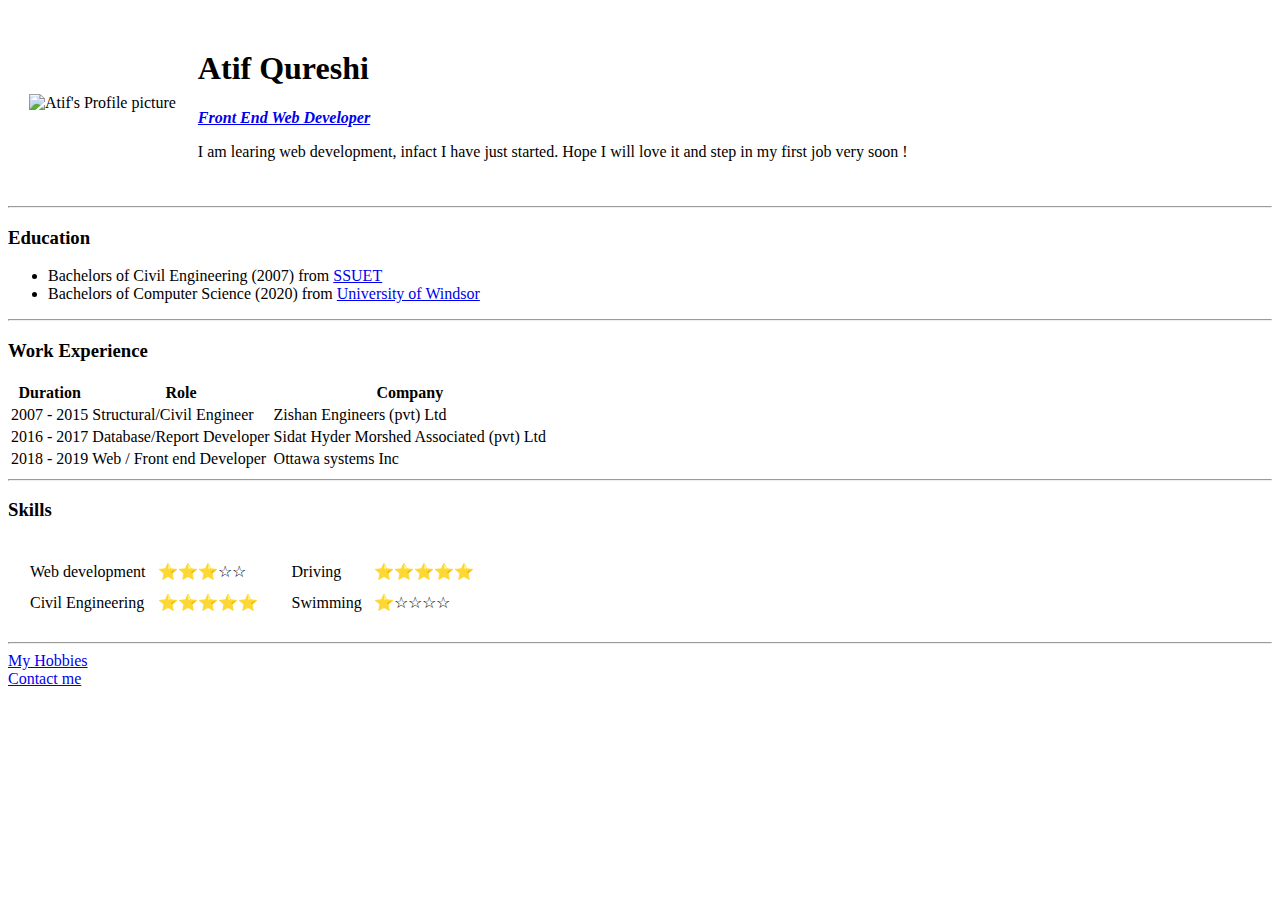
==== index.html @ e17a81a0 "initial files" ====
<!DOCTYPE html>
<html lang="en" dir="ltr">

<head>
  <meta charset="utf-8">
  <title>🌹Atif's Personal Page</title>
</head>

<body>


  <table cellspacing="20">
    <tr>
      <td>
        <img src="images/atifcircle.png" alt="Atif's Profile picture" height="150" width="150">
      </td>
      <td>
        <h1>Atif Qureshi</h1>
        <p><em><strong><a href="https://en.wikipedia.org/wiki/Front-end_web_development">Front End Web Developer</a></strong></em></p>
        <p>I am learing web development, infact I have just started. Hope I will love it and step in my first job very soon !</p>
      </td>
    </tr>
  </table>



  <hr>
  <h3>Education</h3>
  <ul>
    <li>Bachelors of Civil Engineering (2007) from <a href="https://ssuet.edu.pk/">SSUET</a></li>
    <li>Bachelors of Computer Science (2020) from <a href="https://www.uwindsor.ca/">University of Windsor</a></li>
  </ul>
  <hr>
  <h3>Work Experience</h3>

  <table>
    <thead>
      <tr><th>Duration</th><th>Role</th><th>Company</th></tr>
    </thead>

    <tbody>
      <tr><td>2007 - 2015</td><td>Structural/Civil Engineer</td><td>Zishan Engineers (pvt) Ltd</td></tr>
      <tr><td>2016 - 2017</td><td>Database/Report Developer</td><td>Sidat Hyder Morshed Associated (pvt) Ltd</td></tr>
      <tr><td>2018 - 2019</td><td>Web / Front end Developer</td><td>Ottawa systems Inc</td></tr>
    </tbody>
  </table>
<hr>

<h3>Skills</h3>
  <table border="0" cellspacing="10">
    <tr>

      <td>
        <table cellspacing="10">
          <tr><td>Web development</td><td>⭐⭐⭐☆☆</td></tr>
          <tr><td>Civil Engineering</td><td>⭐⭐⭐⭐⭐</td></tr>
        </table>
      </td>

      <td>
        <table cellspacing="10">
          <tr><td>Driving</td><td>⭐⭐⭐⭐⭐</td></tr>
          <tr><td>Swimming</td><td>⭐☆☆☆☆</td></tr>
        </table>
      </td>

    </tr>



<!--

    <tr>
      <td>Web development</td><td>⭐⭐⭐☆☆</td>
      <td>Civil Engineering</td></td><td>⭐⭐⭐⭐⭐</td>



      <td>Driving</td><td>⭐⭐⭐⭐⭐</td>
      <td>Swimming</td><td>⭐☆☆☆☆</td>
    </tr>




    <tr>
      <td>Web development</td><td>⭐⭐⭐☆☆</td>
      <td>Civil Engineering</td></td><td>⭐⭐⭐⭐⭐</td>
    </tr>
-->

  </table>

<hr>
  <a href="my_hobbies.html">My Hobbies</a><br>
  <a href="contact_me.html">Contact me</a>



</body>

</html>
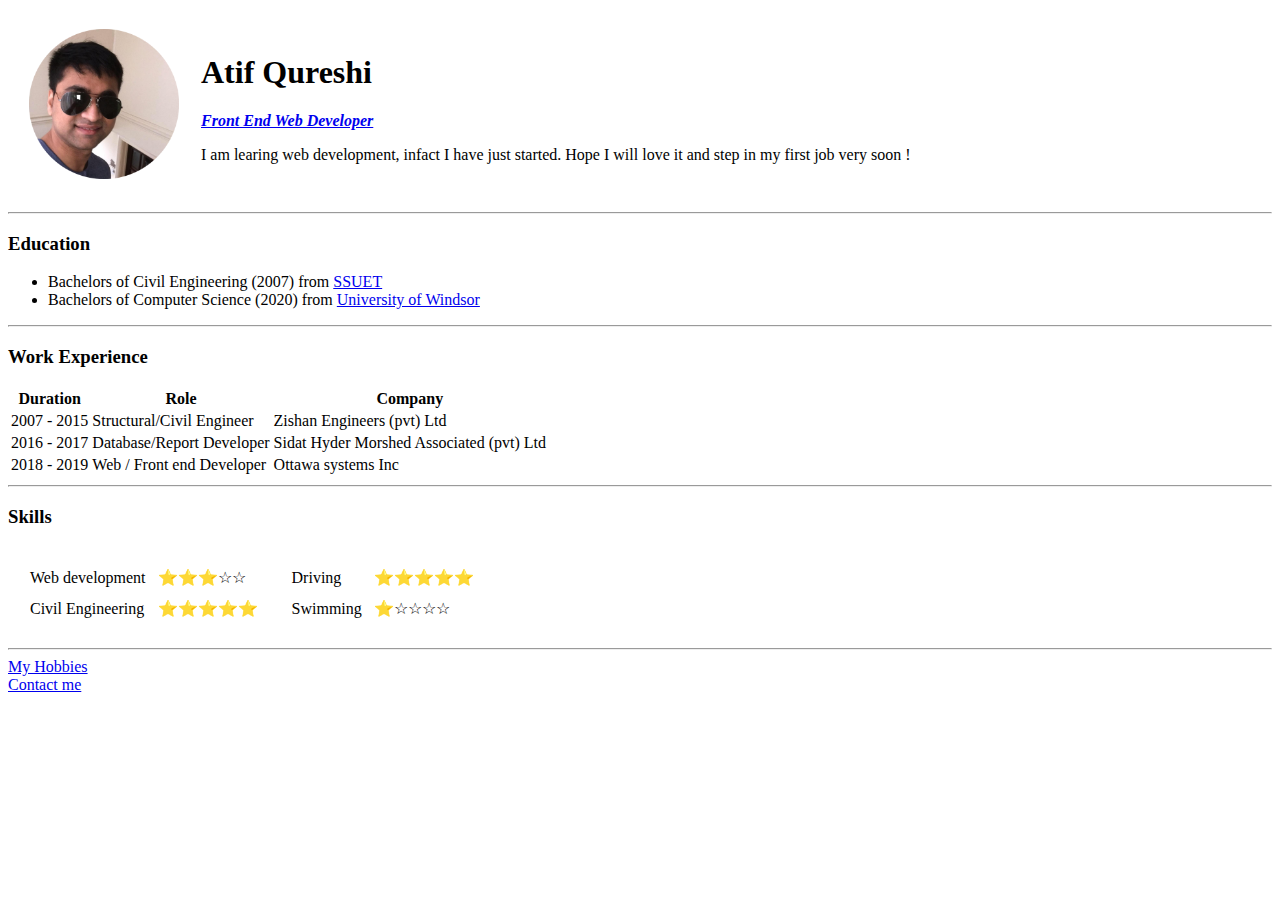
==== commit c8978378: "Update index.html" ====
--- a/index.html
+++ b/index.html
@@ -12,7 +12,7 @@
   <table cellspacing="20">
     <tr>
       <td>
-        <img src="images/atifcircle.png" alt="Atif's Profile picture" height="150" width="150">
+        <img src="https://atifqureshi2020.github.io/resume/images/atifcircle.png" alt="Atif's Profile picture" height="150" width="150">
       </td>
       <td>
         <h1>Atif Qureshi</h1>
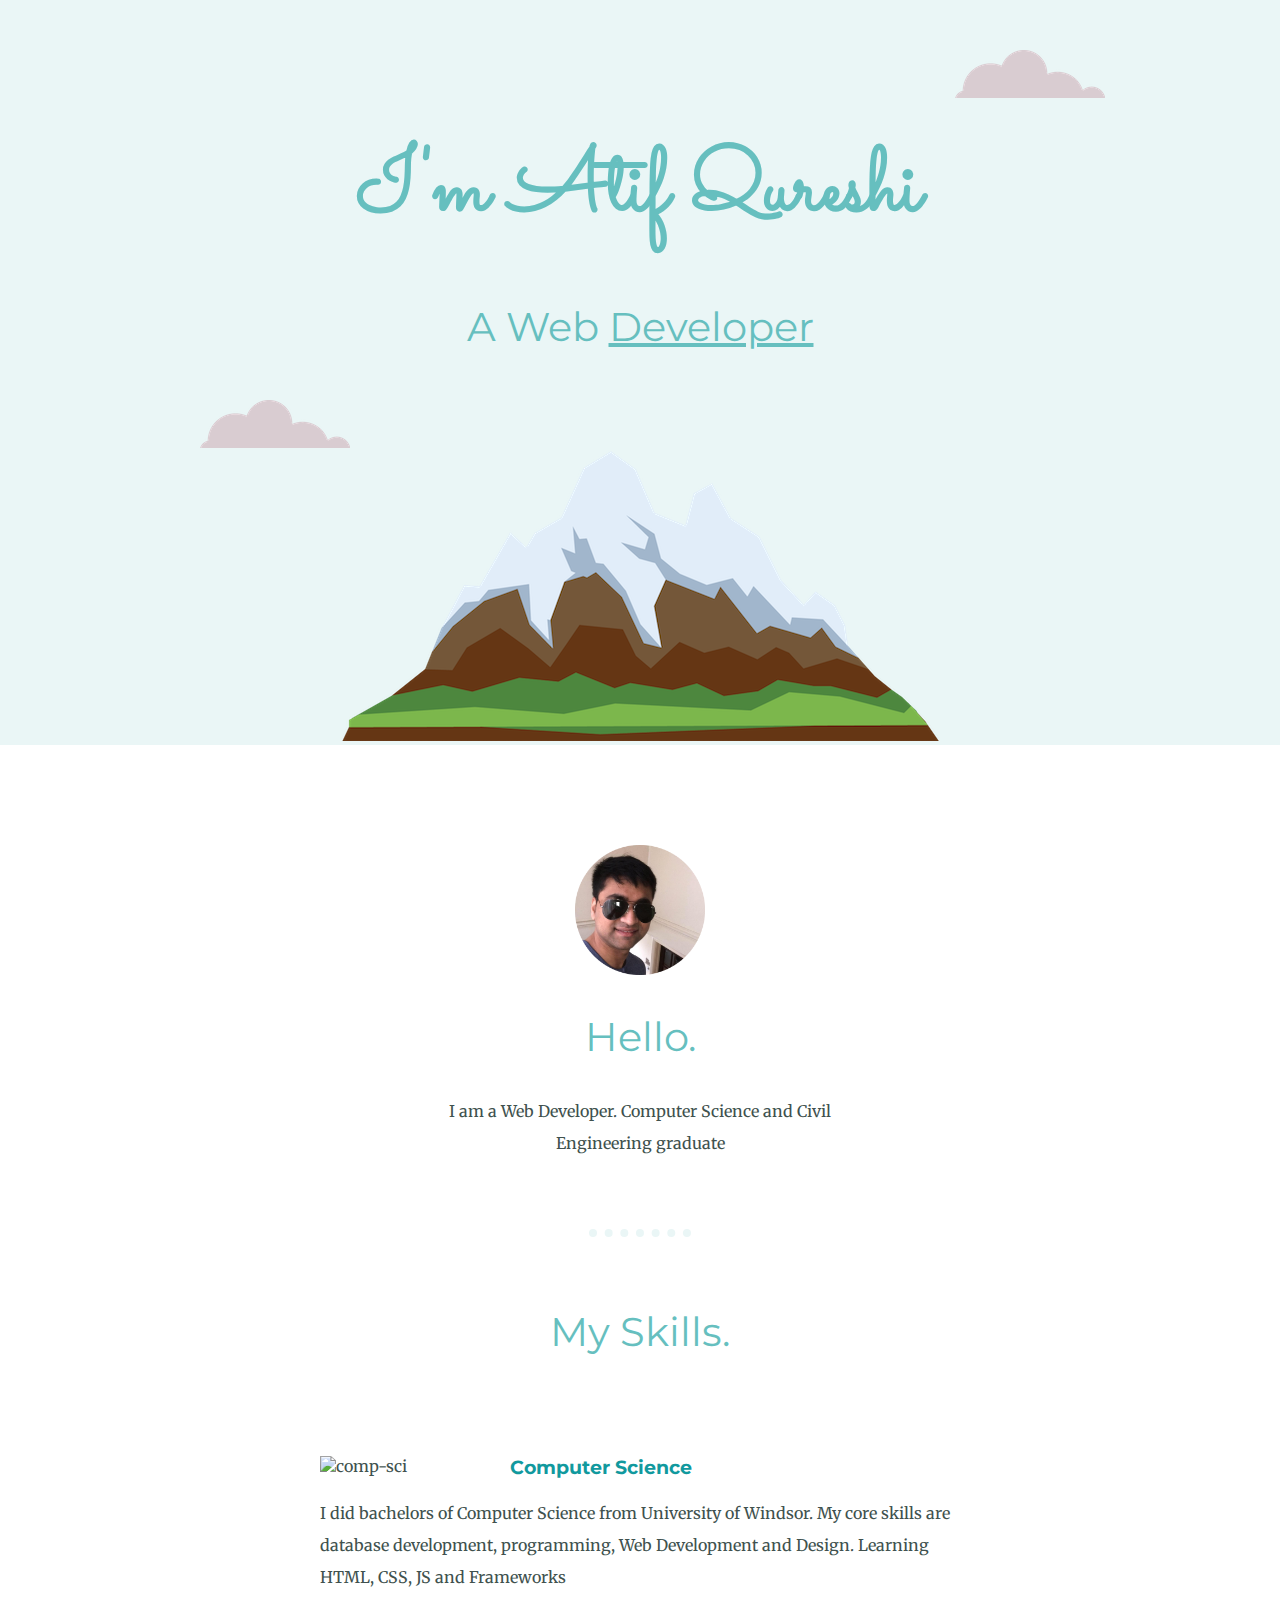
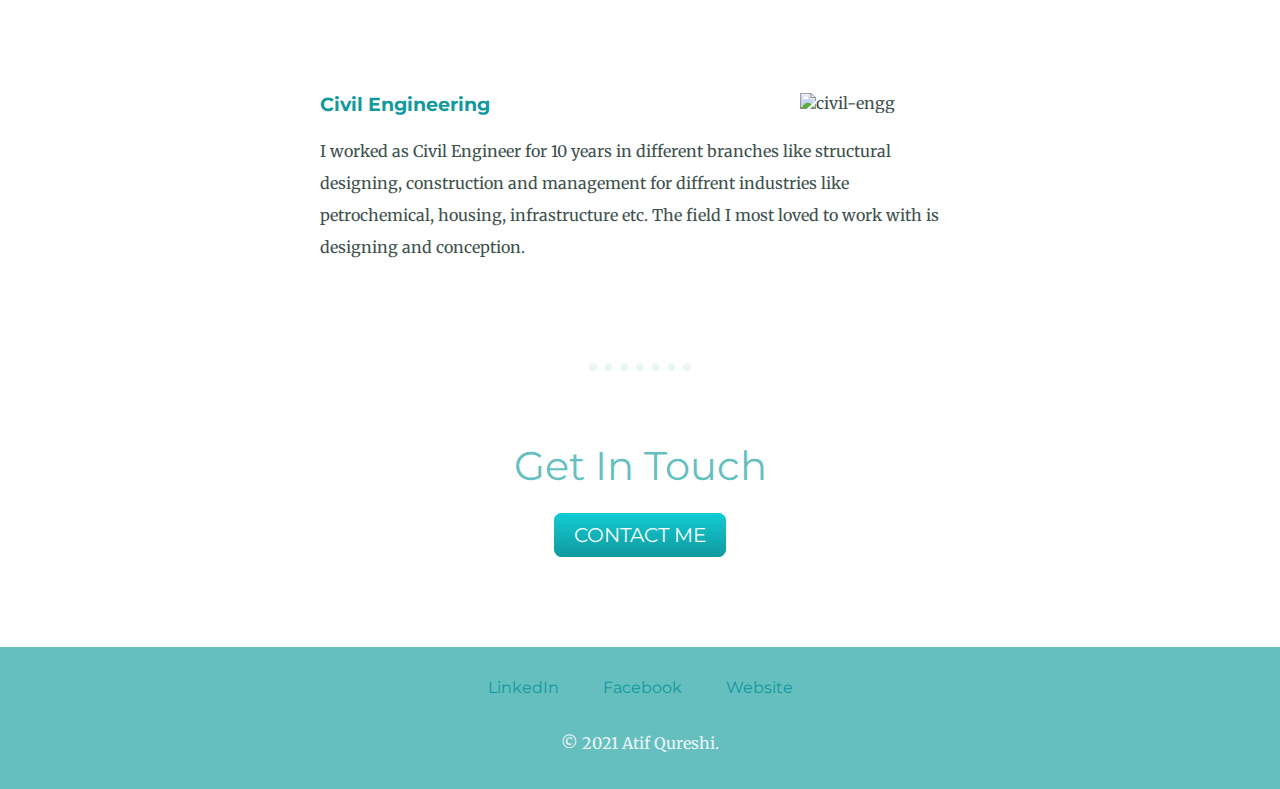
==== commit 80b67ae0: "Rename index1.html to index.html" ====
--- a/index.html
+++ b/index.html
@@ -3,97 +3,63 @@
 
 <head>
   <meta charset="utf-8">
-  <title>🌹Atif's Personal Page</title>
+  <title>Atif Qureshi</title>
+  <link rel="stylesheet" href="css/styles.css">
+  <link rel="icon" href="favicon.ico">
+  <link rel="preconnect" href="https://fonts.gstatic.com">
+  <link
+    href="https://fonts.googleapis.com/css2?family=Merriweather:ital,wght@0,300;0,400;0,700;0,900;1,300;1,400;1,700;1,900&family=Montserrat:ital,wght@0,100;0,200;0,300;0,400;0,500;0,600;0,700;0,800;0,900;1,100;1,200;1,300;1,400;1,500;1,600;1,700;1,800;1,900&family=Sacramento&display=swap"
+    rel="stylesheet">
 </head>
 
 <body>
+  <div class="top-container">
+    <img class="top-cloud" src="images/cloud.png" alt="cloud">
+    <h1>I'm Atif Qureshi</h1>
+    <h2 class="WD">A Web <span class="developer">Developer</span></h2>
+    <img class="bottom-cloud" src="images/cloud.png" alt="cloud">
+    <img src="images/mountain.png" alt="mountain">
+  </div>
+
+  <div class="middle-container">
+    <div class="profile">
+      <img class="profilepic" src="images/atifcircle.png" alt="profile-pic">
+      <h2>Hello.</h2>
+      <p class="intro">I am a Web Developer. Computer Science and Civil Engineering graduate
+
+      </p>
+    </div>
+    <hr>
+    <div class="skills">
+      <h2>My Skills.</h2>
+      <div class="skill-row">
+        <img class="comp-sci" src="https://www.flaticon.com/premium-icon/icons/svg/3242/3242313.svg" alt="comp-sci">
+        <h3>Computer Science</h3>
+        <p>I did bachelors of Computer Science from University of Windsor. My core skills are database development, programming, Web Development and Design. Learning HTML, CSS, JS and Frameworks</p>
+      </div>
+      <div class="skill-row">
+        <img class="civil-engg" src="https://as1.ftcdn.net/jpg/02/33/31/66/500_F_233316646_3bMBFA5EGMEMxi0Ts7qBpKX0Bn0ofqEY.jpg" alt="civil-engg">
+        <h3>Civil Engineering</h3>
+        <p>I worked as Civil Engineer for 10 years in different branches like structural designing, construction and management for diffrent industries like petrochemical, housing, infrastructure etc. The field I most loved to work with is designing
+          and conception.</p>
+      </div>
+    </div>
+    <hr>
+    <div class="contact-me">
+      <h2>Get In Touch</h2>
+      <a class="btn" href="mailto:shafiqatif@hotmail.com">CONTACT ME</a>
+    </div>
+  </div>
 
 
-  <table cellspacing="20">
-    <tr>
-      <td>
-        <img src="https://atifqureshi2020.github.io/resume/images/atifcircle.png" alt="Atif's Profile picture" height="150" width="150">
-      </td>
-      <td>
-        <h1>Atif Qureshi</h1>
-        <p><em><strong><a href="https://en.wikipedia.org/wiki/Front-end_web_development">Front End Web Developer</a></strong></em></p>
-        <p>I am learing web development, infact I have just started. Hope I will love it and step in my first job very soon !</p>
-      </td>
-    </tr>
-  </table>
+  <div class="bottom-container">
+    <a class="footer-link" href="https://www.linkedin.com/in/ashafiq/">LinkedIn</a>
+    <a class="footer-link" href="https://www.facebook.com/engr.atif.shafiq">Facebook</a>
+    <a class="footer-link" href="https://atifqureshi2020.github.io/resume/">Website</a>
+    <p class="cr">© 2021 Atif Qureshi.</p>
+  </div>
 
 
-
-  <hr>
-  <h3>Education</h3>
-  <ul>
-    <li>Bachelors of Civil Engineering (2007) from <a href="https://ssuet.edu.pk/">SSUET</a></li>
-    <li>Bachelors of Computer Science (2020) from <a href="https://www.uwindsor.ca/">University of Windsor</a></li>
-  </ul>
-  <hr>
-  <h3>Work Experience</h3>
-
-  <table>
-    <thead>
-      <tr><th>Duration</th><th>Role</th><th>Company</th></tr>
-    </thead>
-
-    <tbody>
-      <tr><td>2007 - 2015</td><td>Structural/Civil Engineer</td><td>Zishan Engineers (pvt) Ltd</td></tr>
-      <tr><td>2016 - 2017</td><td>Database/Report Developer</td><td>Sidat Hyder Morshed Associated (pvt) Ltd</td></tr>
-      <tr><td>2018 - 2019</td><td>Web / Front end Developer</td><td>Ottawa systems Inc</td></tr>
-    </tbody>
-  </table>
-<hr>
-
-<h3>Skills</h3>
-  <table border="0" cellspacing="10">
-    <tr>
-
-      <td>
-        <table cellspacing="10">
-          <tr><td>Web development</td><td>⭐⭐⭐☆☆</td></tr>
-          <tr><td>Civil Engineering</td><td>⭐⭐⭐⭐⭐</td></tr>
-        </table>
-      </td>
-
-      <td>
-        <table cellspacing="10">
-          <tr><td>Driving</td><td>⭐⭐⭐⭐⭐</td></tr>
-          <tr><td>Swimming</td><td>⭐☆☆☆☆</td></tr>
-        </table>
-      </td>
-
-    </tr>
-
-
-
-<!--
-
-    <tr>
-      <td>Web development</td><td>⭐⭐⭐☆☆</td>
-      <td>Civil Engineering</td></td><td>⭐⭐⭐⭐⭐</td>
-
-
-
-      <td>Driving</td><td>⭐⭐⭐⭐⭐</td>
-      <td>Swimming</td><td>⭐☆☆☆☆</td>
-    </tr>
-
-
-
-
-    <tr>
-      <td>Web development</td><td>⭐⭐⭐☆☆</td>
-      <td>Civil Engineering</td></td><td>⭐⭐⭐⭐⭐</td>
-    </tr>
--->
-
-  </table>
-
-<hr>
-  <a href="my_hobbies.html">My Hobbies</a><br>
-  <a href="contact_me.html">Contact me</a>
 
 
 
--- a/css/styles.css
+++ b/css/styles.css
@@ -0,0 +1,193 @@
+body{
+  margin: 0;
+  text-align: center;
+  font-family: 'Merriweather', serif;
+  color: #40514E;
+
+}
+
+h1{
+      margin-top: 0px;
+      margin-bottom: 45px;
+      padding-top: 125px;
+      font-family: 'Sacramento', cursive;
+      color: #66BFBF;
+      font-size: 5.625rem;
+}
+
+h2{
+  color: #66BFBF;
+  font-family: 'Montserrat', sans-serif;
+  font-size: 2.5rem;
+  font-weight: normal;
+
+}
+
+h3{
+  color: #11999E;
+  font-family: 'Montserrat', sans-serif;
+
+}
+
+
+
+
+.top-container{
+  background-color: #EAF6F6;
+  position: relative;
+
+}
+
+.top-cloud{
+  position: absolute;
+  top: 50px;
+  right: 175px;
+
+}
+
+.bottom-cloud{
+  position: absolute;
+  top: 400px;
+  left: 200px;
+
+}
+
+.middle-container{
+
+  margin-top: 100px;
+  margin-bottom: 100px;
+  /*
+  background-color: red;
+  height: 200px;
+  width: 200px;
+  border-top-width: 20px;
+  border-left-width: 20px;
+  border-bottom-width: 20px;
+  border-right-width: 20px;
+  margin-left: 260px;
+  border-color: black;
+  border-style: solid;
+*/
+}
+
+.bottom-container{
+
+  background-color: #66BFBF;
+  width: 100%;
+  margin-bottom: 0px;
+  padding-top: 30px;
+  padding-bottom: 30px;
+
+}
+
+.developer{
+  text-decoration: underline;
+}
+
+.profilepic{
+  height: 130px;
+  width:130px;
+}
+
+
+
+.comp-sci{
+  width: 25%;
+  float: left;
+  margin-right: 30px;
+
+}
+
+.civil-engg{
+  width: 25%;
+  float: right;
+  margin-left: 30px;
+}
+
+.skill-row{
+  width: 50%;
+  margin-top: 100px;
+  margin-bottom: 100px;
+  margin-left: auto;
+  margin-right: auto;
+  text-align: left;
+
+}
+
+p{
+  line-height: 2;
+}
+
+.intro{
+  width: 30%;
+  margin-top: 0;
+  margin-bottom:0;
+  margin-left: auto;
+  margin-right: auto;
+}
+
+.cr{
+  color: #EAF6F6;
+  padding-bottom: 0px;
+  margin-top: 0px;
+  margin-bottom: 0px;
+  padding-top: 30px;
+}
+
+a{
+  color: #11999E;
+  font-family: 'Montserrat', sans-serif;
+  margin-top: 10px;
+  margin-bottom: 10px;
+  margin-left: 20px;
+  margin-right: 20px;
+  text-decoration: none;
+}
+
+a:hover{
+  color: #EAF6F6;
+  font-size: 0.75rem;
+}
+
+hr{
+  width: 8%;
+  border-top-width: 8px;
+  border-color: #EAF6F6;
+  border-top-style: dotted;
+  border-bottom-style: none;
+  border-right-style: none;
+  border-left-style: none;
+  margin-top: 70px;
+  margin-bottom: 70px;
+}
+
+.btn {
+  background: #11cdd4;
+  background-image: -webkit-linear-gradient(top, #11cdd4, #11999e);
+  background-image: -moz-linear-gradient(top, #11cdd4, #11999e);
+  background-image: -ms-linear-gradient(top, #11cdd4, #11999e);
+  background-image: -o-linear-gradient(top, #11cdd4, #11999e);
+  background-image: linear-gradient(to bottom, #11cdd4, #11999e);
+  -webkit-border-radius: 8;
+  -moz-border-radius: 8;
+  border-radius: 8px;
+  font-family: 'Montserrat', sans-serif;
+  color: #ffffff;
+  font-size: 20px;
+  padding: 10px 20px 10px 20px;
+  text-decoration: none;
+}
+
+.btn:hover {
+  background: #30e3cb;
+  background-image: -webkit-linear-gradient(top, #30e3cb, #2bc4ad);
+  background-image: -moz-linear-gradient(top, #30e3cb, #2bc4ad);
+  background-image: -ms-linear-gradient(top, #30e3cb, #2bc4ad);
+  background-image: -o-linear-gradient(top, #30e3cb, #2bc4ad);
+  background-image: linear-gradient(to bottom, #30e3cb, #2bc4ad);
+  text-decoration: none;
+}
+
+.WD{
+
+}
